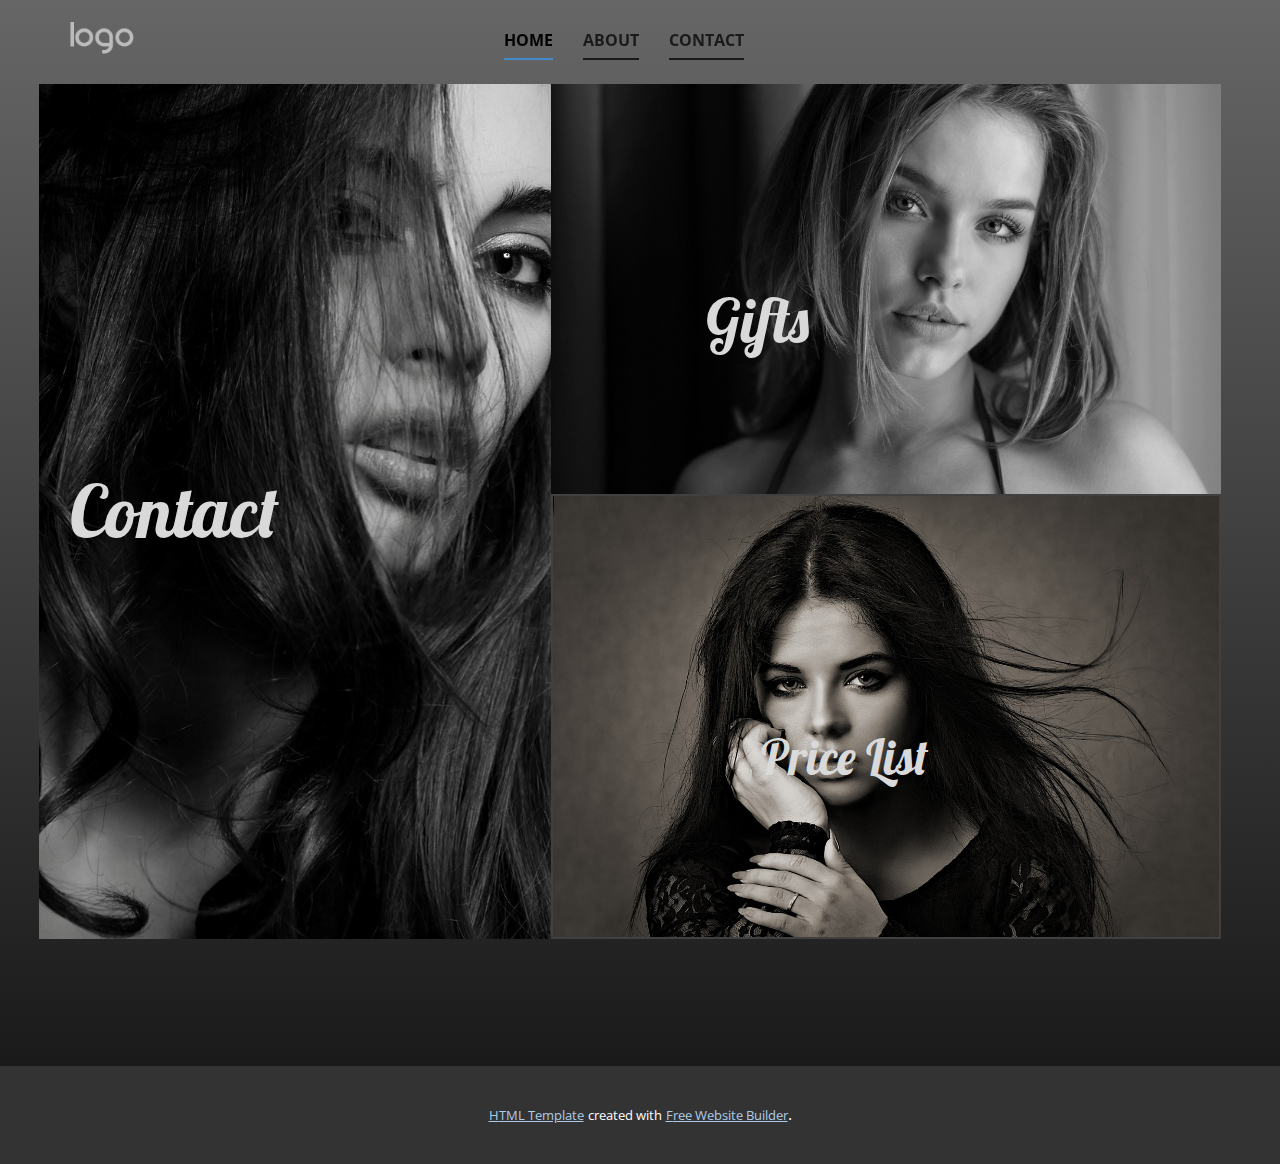
==== index.html @ 5181e8fb "Add files via upload" ====
<!DOCTYPE html>
<html style="font-size: 16px;" lang="en"><head>
    <meta name="viewport" content="width=device-width, initial-scale=1.0">
    <meta charset="utf-8">
    <meta name="keywords" content="Gifts, Price List">
    <meta name="description" content="">
    <title>Home</title>
    <link rel="stylesheet" href="nicepage.css" media="screen">
<link rel="stylesheet" href="Home.css" media="screen">
    <script class="u-script" type="text/javascript" src="jquery.js" defer=""></script>
    <script class="u-script" type="text/javascript" src="nicepage.js" defer=""></script>
    <meta name="generator" content="Nicepage 5.0.7, nicepage.com">
    
    <link id="u-theme-google-font" rel="stylesheet" href="https://fonts.googleapis.com/css?family=Roboto:100,100i,300,300i,400,400i,500,500i,700,700i,900,900i|Open+Sans:300,300i,400,400i,500,500i,600,600i,700,700i,800,800i">
    <link id="u-page-google-font" rel="stylesheet" href="https://fonts.googleapis.com/css?family=Lobster:400">
    
    
    <script type="application/ld+json">{
		"@context": "http://schema.org",
		"@type": "Organization",
		"name": "",
		"logo": "images/default-logo.png"
}</script>
    <meta name="theme-color" content="#478ac9">
    <meta property="og:title" content="Home">
    <meta property="og:type" content="website">
  </head>
  <body data-home-page="Home.html" data-home-page-title="Home" class="u-body u-overlap u-overlap-transparent u-xl-mode" data-lang="en"><header class="u-clearfix u-gradient u-header u-sticky u-sticky-cad2 u-header" id="sec-09fa"><div class="u-clearfix u-sheet u-sheet-1">
        <a href="https://nicepage.com" class="u-image u-logo u-image-1">
          <img src="images/default-logo.png" class="u-logo-image u-logo-image-1">
        </a>
        <nav class="u-menu u-menu-one-level u-offcanvas u-menu-1">
          <div class="menu-collapse" style="font-size: 1rem; letter-spacing: 0px; font-weight: 700; text-transform: uppercase;">
            <a class="u-button-style u-custom-active-border-color u-custom-border u-custom-border-color u-custom-borders u-custom-hover-border-color u-custom-left-right-menu-spacing u-custom-padding-bottom u-custom-text-active-color u-custom-text-color u-custom-text-decoration u-custom-text-hover-color u-custom-top-bottom-menu-spacing u-nav-link u-text-active-palette-1-base u-text-hover-palette-2-base" href="#">
              <svg class="u-svg-link" viewBox="0 0 24 24"><use xmlns:xlink="http://www.w3.org/1999/xlink" xlink:href="#menu-hamburger"></use></svg>
              <svg class="u-svg-content" version="1.1" id="menu-hamburger" viewBox="0 0 16 16" x="0px" y="0px" xmlns:xlink="http://www.w3.org/1999/xlink" xmlns="http://www.w3.org/2000/svg"><g><rect y="1" width="16" height="2"></rect><rect y="7" width="16" height="2"></rect><rect y="13" width="16" height="2"></rect>
</g></svg>
            </a>
          </div>
          <div class="u-custom-menu u-nav-container">
            <ul class="u-nav u-spacing-30 u-unstyled u-nav-1"><li class="u-nav-item"><a class="u-border-2 u-border-active-palette-1-base u-border-grey-90 u-border-hover-palette-1-base u-border-no-left u-border-no-right u-border-no-top u-button-style u-nav-link u-text-active-black u-text-grey-90 u-text-hover-black" href="Home.html" style="padding: 10px 0px;">Home</a>
</li><li class="u-nav-item"><a class="u-border-2 u-border-active-palette-1-base u-border-grey-90 u-border-hover-palette-1-base u-border-no-left u-border-no-right u-border-no-top u-button-style u-nav-link u-text-active-black u-text-grey-90 u-text-hover-black" href="About.html" style="padding: 10px 0px;">About</a>
</li><li class="u-nav-item"><a class="u-border-2 u-border-active-palette-1-base u-border-grey-90 u-border-hover-palette-1-base u-border-no-left u-border-no-right u-border-no-top u-button-style u-nav-link u-text-active-black u-text-grey-90 u-text-hover-black" href="Contact.html" style="padding: 10px 0px;">Contact</a>
</li></ul>
          </div>
          <div class="u-custom-menu u-nav-container-collapse">
            <div class="u-black u-container-style u-inner-container-layout u-opacity u-opacity-95 u-sidenav">
              <div class="u-inner-container-layout u-sidenav-overflow">
                <div class="u-menu-close"></div>
                <ul class="u-align-center u-nav u-popupmenu-items u-unstyled u-nav-2"><li class="u-nav-item"><a class="u-button-style u-nav-link" href="Home.html">Home</a>
</li><li class="u-nav-item"><a class="u-button-style u-nav-link" href="About.html">About</a>
</li><li class="u-nav-item"><a class="u-button-style u-nav-link" href="Contact.html">Contact</a>
</li></ul>
              </div>
            </div>
            <div class="u-black u-menu-overlay u-opacity u-opacity-70"></div>
          </div>
        </nav>
      </div></header>
    <section class="u-clearfix u-gradient u-section-1" id="sec-1fcc">
      
      
      
      <div class="u-clearfix u-sheet u-sheet-1">
        <img class="u-hover-feature u-image u-image-round u-image-1" src="images/5d6cbcf910df6f2166a9a01860a02fa745beef03e722798d0ca8e2668cb0ac52a114e6776db356e522a563a1460ab3c2e4af5098ca17e43fd30ebf_1280.jpg" alt="" data-image-width="853" data-image-height="1280" data-href="Contact.html" title="Contact">
        <img class="u-hover-feature u-image u-image-round u-image-2" src="images/d38e53c116c81ef673f8e5c6674ee0f6ee1e099fd56214bf9fe98cda28fa3f4144526b4f02142cd041baf621029c0d3087ed0d7288eacf5e32d039_1280.jpg" alt="" data-image-width="1280" data-image-height="853">
        <img class="u-border-2 u-border-grey-75 u-hover-feature u-image u-image-round u-image-3" src="images/7ba9cd0c880143037b09523b8deb0be449c33c8fe55f4fd8ba5940bef52b2c8cded6c968ab28c835a5accb187cf68f3632c54dcc1036e1c5a701eb_1280.jpg" alt="" data-image-width="1280" data-image-height="983">
        <h3 class="u-text u-text-default-lg u-text-default-xl u-text-1">Contact</h3>
        <h2 class="u-custom-font u-font-lobster u-text u-text-grey-15 u-text-2">Gifts</h2>
        <h2 class="u-custom-font u-font-lobster u-text u-text-grey-15 u-text-3">Price List</h2>
      </div>
    </section>
    
    
    
    <section class="u-backlink u-clearfix u-grey-80">
      <a class="u-link" href="https://nicepage.com/html-templates" target="_blank">
        <span>HTML Template</span>
      </a>
      <p class="u-text">
        <span>created with</span>
      </p>
      <a class="u-link" href="https://nicepage.online" target="_blank">
        <span>Free Website Builder</span>
      </a>. 
    </section>
  
</body></html>
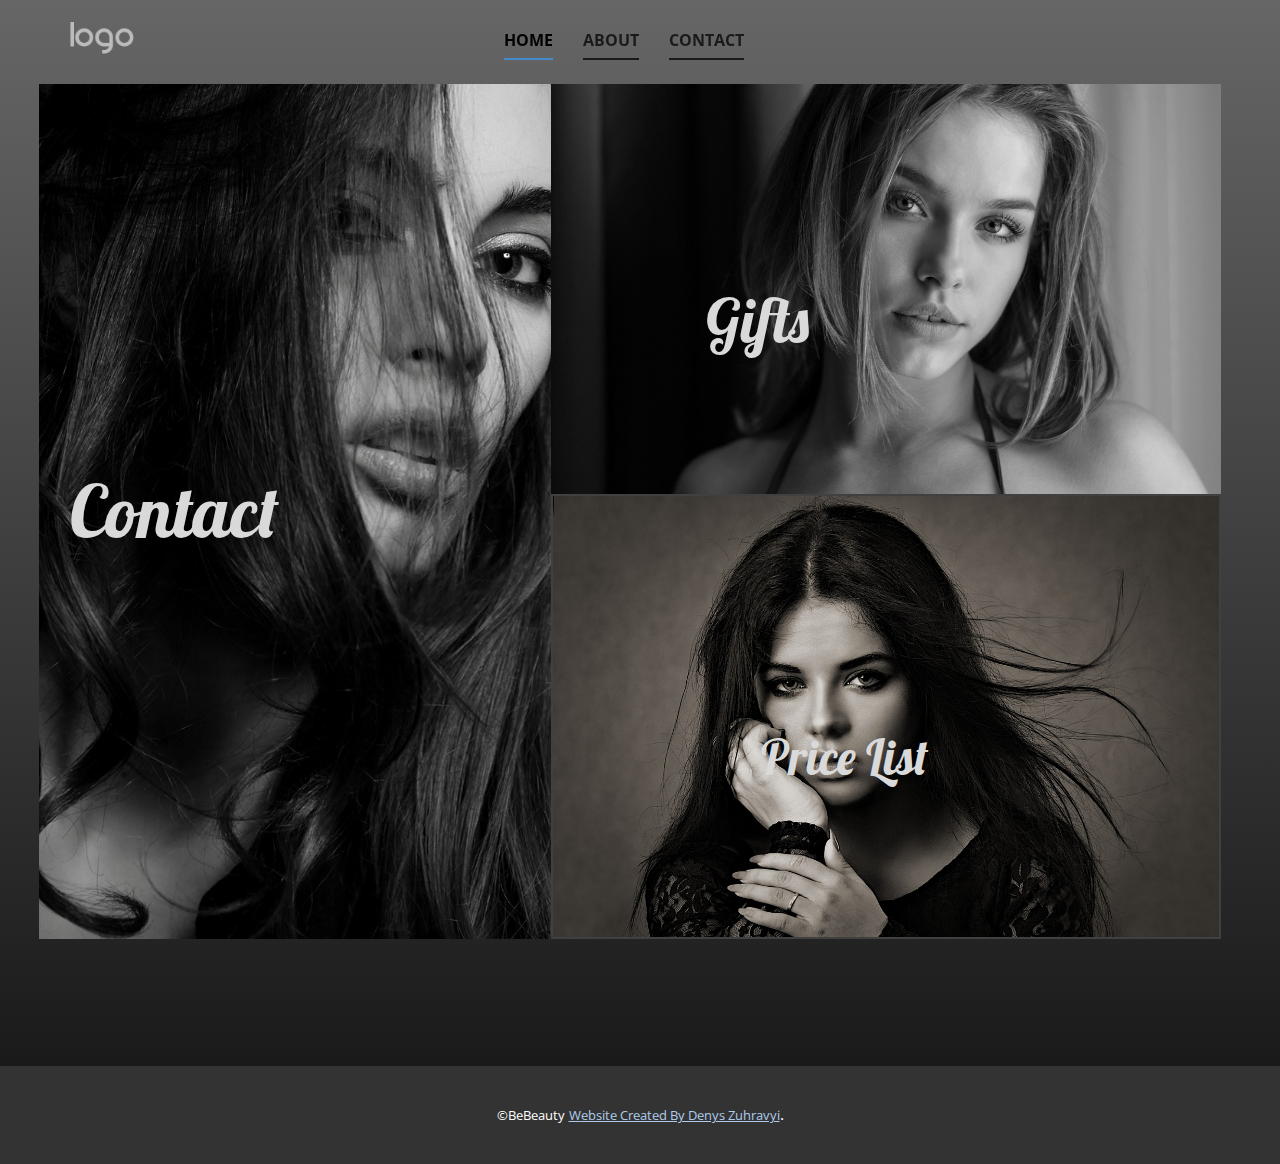
==== commit 6ac18b73: "Update index.html" ====
--- a/index.html
+++ b/index.html
@@ -74,15 +74,12 @@
     
     
     <section class="u-backlink u-clearfix u-grey-80">
-      <a class="u-link" href="https://nicepage.com/html-templates" target="_blank">
-        <span>HTML Template</span>
-      </a>
       <p class="u-text">
-        <span>created with</span>
+        <span>&copy;BeBeauty</span>
       </p>
-      <a class="u-link" href="https://nicepage.online" target="_blank">
-        <span>Free Website Builder</span>
+      <a class="u-link" href="#" target="_blank">
+        <span>Website Created By Denys Zuhravyi</span>
       </a>. 
     </section>
   
-</body></html>+</body></html>
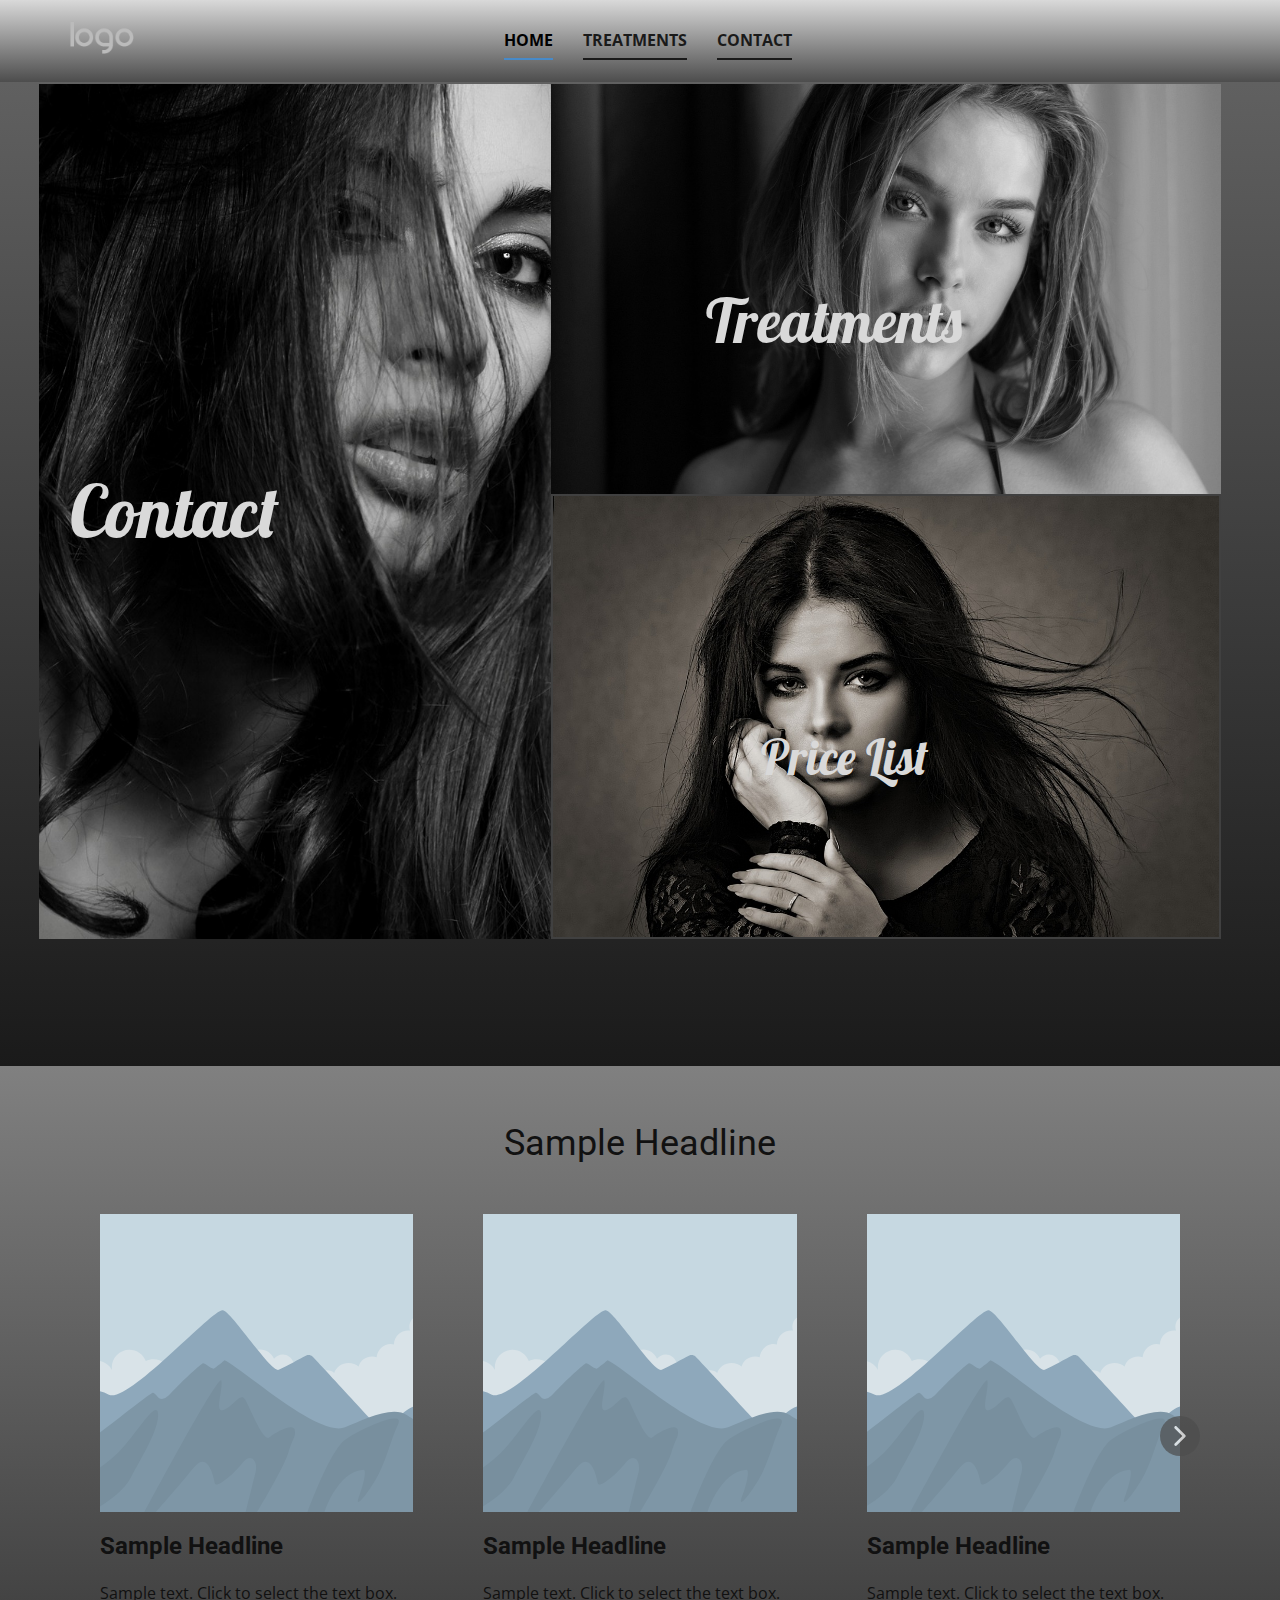
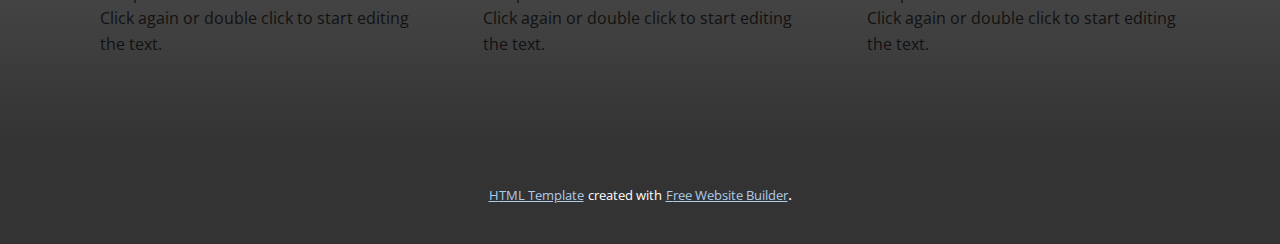
==== commit abeb2b13: "Add files via upload" ====
--- a/index.html
+++ b/index.html
@@ -2,7 +2,7 @@
 <html style="font-size: 16px;" lang="en"><head>
     <meta name="viewport" content="width=device-width, initial-scale=1.0">
     <meta charset="utf-8">
-    <meta name="keywords" content="Gifts, Price List">
+    <meta name="keywords" content="Treatments, Price List">
     <meta name="description" content="">
     <title>Home</title>
     <link rel="stylesheet" href="nicepage.css" media="screen">
@@ -15,6 +15,7 @@
     <link id="u-page-google-font" rel="stylesheet" href="https://fonts.googleapis.com/css?family=Lobster:400">
     
     
+    
     <script type="application/ld+json">{
 		"@context": "http://schema.org",
 		"@type": "Organization",
@@ -25,21 +26,20 @@
     <meta property="og:title" content="Home">
     <meta property="og:type" content="website">
   </head>
-  <body data-home-page="Home.html" data-home-page-title="Home" class="u-body u-overlap u-overlap-transparent u-xl-mode" data-lang="en"><header class="u-clearfix u-gradient u-header u-sticky u-sticky-cad2 u-header" id="sec-09fa"><div class="u-clearfix u-sheet u-sheet-1">
+  <body data-home-page="Home.html" data-home-page-title="Home" class="u-body u-overlap u-xl-mode" data-lang="en"><header class="u-clearfix u-gradient u-header u-sticky u-sticky-cad2 u-header" id="sec-09fa"><div class="u-clearfix u-sheet u-valign-middle-xs u-sheet-1">
         <a href="https://nicepage.com" class="u-image u-logo u-image-1">
           <img src="images/default-logo.png" class="u-logo-image u-logo-image-1">
         </a>
         <nav class="u-menu u-menu-one-level u-offcanvas u-menu-1">
           <div class="menu-collapse" style="font-size: 1rem; letter-spacing: 0px; font-weight: 700; text-transform: uppercase;">
-            <a class="u-button-style u-custom-active-border-color u-custom-border u-custom-border-color u-custom-borders u-custom-hover-border-color u-custom-left-right-menu-spacing u-custom-padding-bottom u-custom-text-active-color u-custom-text-color u-custom-text-decoration u-custom-text-hover-color u-custom-top-bottom-menu-spacing u-nav-link u-text-active-palette-1-base u-text-hover-palette-2-base" href="#">
-              <svg class="u-svg-link" viewBox="0 0 24 24"><use xmlns:xlink="http://www.w3.org/1999/xlink" xlink:href="#menu-hamburger"></use></svg>
-              <svg class="u-svg-content" version="1.1" id="menu-hamburger" viewBox="0 0 16 16" x="0px" y="0px" xmlns:xlink="http://www.w3.org/1999/xlink" xmlns="http://www.w3.org/2000/svg"><g><rect y="1" width="16" height="2"></rect><rect y="7" width="16" height="2"></rect><rect y="13" width="16" height="2"></rect>
-</g></svg>
+            <a class="u-button-style u-custom-active-border-color u-custom-border u-custom-border-color u-custom-borders u-custom-hover-border-color u-custom-left-right-menu-spacing u-custom-padding-bottom u-custom-text-active-color u-custom-text-color u-custom-text-decoration u-custom-text-hover-color u-custom-top-bottom-menu-spacing u-nav-link u-text-active-palette-1-base u-text-hover-palette-2-base" href="#" style="">
+              <svg class="u-svg-link" preserveAspectRatio="xMidYMin slice" viewBox="0 0 42 42" style=""><use xmlns:xlink="http://www.w3.org/1999/xlink" xlink:href="#svg-f739"></use></svg>
+              <svg class="u-svg-content" viewBox="0 0 42 42" x="0px" y="0px" id="svg-f739" style="enable-background:new 0 0 42 42;"><polygon points="42,19 23,19 23,0 19,0 19,19 0,19 0,23 19,23 19,42 23,42 23,23 42,23 "></polygon></svg>
             </a>
           </div>
           <div class="u-custom-menu u-nav-container">
             <ul class="u-nav u-spacing-30 u-unstyled u-nav-1"><li class="u-nav-item"><a class="u-border-2 u-border-active-palette-1-base u-border-grey-90 u-border-hover-palette-1-base u-border-no-left u-border-no-right u-border-no-top u-button-style u-nav-link u-text-active-black u-text-grey-90 u-text-hover-black" href="Home.html" style="padding: 10px 0px;">Home</a>
-</li><li class="u-nav-item"><a class="u-border-2 u-border-active-palette-1-base u-border-grey-90 u-border-hover-palette-1-base u-border-no-left u-border-no-right u-border-no-top u-button-style u-nav-link u-text-active-black u-text-grey-90 u-text-hover-black" href="About.html" style="padding: 10px 0px;">About</a>
+</li><li class="u-nav-item"><a class="u-border-2 u-border-active-palette-1-base u-border-grey-90 u-border-hover-palette-1-base u-border-no-left u-border-no-right u-border-no-top u-button-style u-nav-link u-text-active-black u-text-grey-90 u-text-hover-black" href="About.html" style="padding: 10px 0px;">Treatments</a>
 </li><li class="u-nav-item"><a class="u-border-2 u-border-active-palette-1-base u-border-grey-90 u-border-hover-palette-1-base u-border-no-left u-border-no-right u-border-no-top u-button-style u-nav-link u-text-active-black u-text-grey-90 u-text-hover-black" href="Contact.html" style="padding: 10px 0px;">Contact</a>
 </li></ul>
           </div>
@@ -48,7 +48,7 @@
               <div class="u-inner-container-layout u-sidenav-overflow">
                 <div class="u-menu-close"></div>
                 <ul class="u-align-center u-nav u-popupmenu-items u-unstyled u-nav-2"><li class="u-nav-item"><a class="u-button-style u-nav-link" href="Home.html">Home</a>
-</li><li class="u-nav-item"><a class="u-button-style u-nav-link" href="About.html">About</a>
+</li><li class="u-nav-item"><a class="u-button-style u-nav-link" href="About.html">Treatments</a>
 </li><li class="u-nav-item"><a class="u-button-style u-nav-link" href="Contact.html">Contact</a>
 </li></ul>
               </div>
@@ -66,20 +66,84 @@
         <img class="u-hover-feature u-image u-image-round u-image-2" src="images/d38e53c116c81ef673f8e5c6674ee0f6ee1e099fd56214bf9fe98cda28fa3f4144526b4f02142cd041baf621029c0d3087ed0d7288eacf5e32d039_1280.jpg" alt="" data-image-width="1280" data-image-height="853">
         <img class="u-border-2 u-border-grey-75 u-hover-feature u-image u-image-round u-image-3" src="images/7ba9cd0c880143037b09523b8deb0be449c33c8fe55f4fd8ba5940bef52b2c8cded6c968ab28c835a5accb187cf68f3632c54dcc1036e1c5a701eb_1280.jpg" alt="" data-image-width="1280" data-image-height="983">
         <h3 class="u-text u-text-default-lg u-text-default-xl u-text-1">Contact</h3>
-        <h2 class="u-custom-font u-font-lobster u-text u-text-grey-15 u-text-2">Gifts</h2>
+        <h2 class="u-custom-font u-font-lobster u-text u-text-grey-15 u-text-2">Treatments</h2>
         <h2 class="u-custom-font u-font-lobster u-text u-text-grey-15 u-text-3">Price List</h2>
+      </div>
+    </section>
+    <section class="u-align-center u-clearfix u-gradient u-section-2" id="sec-2f7b">
+      <div class="u-clearfix u-sheet u-valign-middle-lg u-valign-middle-md u-valign-middle-sm u-valign-middle-xl u-sheet-1">
+        <h2 class="u-text u-text-default-lg u-text-default-md u-text-default-sm u-text-default-xl u-text-1">Sample Headline</h2>
+        <div class="u-expanded-width u-layout-horizontal u-list u-list-1">
+          <div class="u-repeater u-repeater-1">
+            <div class="u-align-left u-container-style u-list-item u-repeater-item">
+              <div class="u-container-layout u-similar-container u-container-layout-1">
+                <img class="u-expanded-width u-image u-image-default u-image-1" alt="" data-image-width="2836" data-image-height="1875" src="[data-uri]">
+                <h4 class="u-text u-text-2">Sample Headline</h4>
+                <p class="u-text u-text-3">Sample text. Click to select the text box. Click again or double click to start editing the text.</p>
+              </div>
+            </div>
+            <div class="u-align-left u-container-style u-list-item u-repeater-item">
+              <div class="u-container-layout u-similar-container u-container-layout-2">
+                <img class="u-expanded-width u-image u-image-default u-image-2" alt="" data-image-width="2836" data-image-height="1875" src="[data-uri]">
+                <h4 class="u-text u-text-4">Sample Headline</h4>
+                <p class="u-text u-text-5">Sample text. Click to select the text box. Click again or double click to start editing the text.</p>
+              </div>
+            </div>
+            <div class="u-align-left u-container-style u-list-item u-repeater-item">
+              <div class="u-container-layout u-similar-container u-container-layout-3">
+                <img class="u-expanded-width u-image u-image-default u-image-3" alt="" data-image-width="2836" data-image-height="1875" src="[data-uri]">
+                <h4 class="u-text u-text-6">Sample Headline</h4>
+                <p class="u-text u-text-7">Sample text. Click to select the text box. Click again or double click to start editing the text.</p>
+              </div>
+            </div>
+            <div class="u-align-left u-container-style u-list-item u-repeater-item">
+              <div class="u-container-layout u-similar-container u-container-layout-4">
+                <img class="u-expanded-width u-image u-image-default u-image-4" alt="" data-image-width="2836" data-image-height="1875" src="[data-uri]">
+                <h4 class="u-text u-text-8">Sample Headline</h4>
+                <p class="u-text u-text-9">Sample text. Click to select the text box. Click again or double click to start editing the text.</p>
+              </div>
+            </div>
+          </div>
+          <a class="u-absolute-vcenter u-gallery-nav u-gallery-nav-prev u-grey-70 u-icon-circle u-opacity u-opacity-70 u-spacing-10 u-text-white u-gallery-nav-1" href="#" role="button">
+            <span aria-hidden="true">
+              <svg viewBox="0 0 451.847 451.847"><path d="M97.141,225.92c0-8.095,3.091-16.192,9.259-22.366L300.689,9.27c12.359-12.359,32.397-12.359,44.751,0
+c12.354,12.354,12.354,32.388,0,44.748L173.525,225.92l171.903,171.909c12.354,12.354,12.354,32.391,0,44.744
+c-12.354,12.365-32.386,12.365-44.745,0l-194.29-194.281C100.226,242.115,97.141,234.018,97.141,225.92z"></path></svg>
+            </span>
+            <span class="sr-only">
+              <svg viewBox="0 0 451.847 451.847"><path d="M97.141,225.92c0-8.095,3.091-16.192,9.259-22.366L300.689,9.27c12.359-12.359,32.397-12.359,44.751,0
+c12.354,12.354,12.354,32.388,0,44.748L173.525,225.92l171.903,171.909c12.354,12.354,12.354,32.391,0,44.744
+c-12.354,12.365-32.386,12.365-44.745,0l-194.29-194.281C100.226,242.115,97.141,234.018,97.141,225.92z"></path></svg>
+            </span>
+          </a>
+          <a class="u-absolute-vcenter u-gallery-nav u-gallery-nav-next u-grey-70 u-icon-circle u-opacity u-opacity-70 u-spacing-10 u-text-white u-gallery-nav-2" href="#" role="button">
+            <span aria-hidden="true">
+              <svg viewBox="0 0 451.846 451.847"><path d="M345.441,248.292L151.154,442.573c-12.359,12.365-32.397,12.365-44.75,0c-12.354-12.354-12.354-32.391,0-44.744
+L278.318,225.92L106.409,54.017c-12.354-12.359-12.354-32.394,0-44.748c12.354-12.359,32.391-12.359,44.75,0l194.287,194.284
+c6.177,6.18,9.262,14.271,9.262,22.366C354.708,234.018,351.617,242.115,345.441,248.292z"></path></svg>
+            </span>
+            <span class="sr-only">
+              <svg viewBox="0 0 451.846 451.847"><path d="M345.441,248.292L151.154,442.573c-12.359,12.365-32.397,12.365-44.75,0c-12.354-12.354-12.354-32.391,0-44.744
+L278.318,225.92L106.409,54.017c-12.354-12.359-12.354-32.394,0-44.748c12.354-12.359,32.391-12.359,44.75,0l194.287,194.284
+c6.177,6.18,9.262,14.271,9.262,22.366C354.708,234.018,351.617,242.115,345.441,248.292z"></path></svg>
+            </span>
+          </a>
+        </div>
       </div>
     </section>
     
     
     
     <section class="u-backlink u-clearfix u-grey-80">
+      <a class="u-link" href="https://nicepage.com/html-templates" target="_blank">
+        <span>HTML Template</span>
+      </a>
       <p class="u-text">
-        <span>&copy;BeBeauty</span>
+        <span>created with</span>
       </p>
-      <a class="u-link" href="#" target="_blank">
-        <span>Website Created By Denys Zuhravyi</span>
+      <a class="u-link" href="https://nicepage.online" target="_blank">
+        <span>Free Website Builder</span>
       </a>. 
     </section>
   
-</body></html>
+</body></html>--- a/nicepage.css
+++ b/nicepage.css
@@ -38322,32 +38322,34 @@
   }
 
   .u-header .u-menu-1 {
-    width: auto;
-    margin-top: -32px;
-    margin-left: 434px;
+    margin-top: -25px;
+    margin-left: auto;
+    margin-bottom: 15px;
   }
 }
 @media (max-width: 991px) {
   .u-header .u-menu-1 {
-    margin-left: 332px;
+    width: auto;
+    margin-top: -25px;
   }
 }
 @media (max-width: 767px) {
   .u-header .u-image-1 {
     width: auto;
   }
+}
+@media (max-width: 575px) {
+  .u-header .u-sheet-1 {
+    min-height: 45px;
+  }
+
+  .u-header .u-image-1 {
+    margin-top: 1px;
+  }
 
   .u-header .u-menu-1 {
-    margin-left: 249px;
-  }
-}
-@media (max-width: 575px) {
-  .u-header .u-sheet-1 {
-    min-height: 76px;
-  }
-
-  .u-header .u-menu-1 {
-    margin-left: 157px;
+    margin-top: -43px;
+    margin-bottom: 1px;
   }
 }
  .u-footer {
--- a/Home.css
+++ b/Home.css
@@ -10,7 +10,7 @@
   width: 653px;
   height: 855px;
   transition-duration: 2.75s;
-  box-shadow: 2px 0 0 0 rgba(0,0,0,0);
+  box-shadow: 2px 0px 0px 0px rgba(0,0,0,0);
   margin: 84px auto 0 -31px;
 }
 
@@ -48,7 +48,7 @@
 
 @media (max-width: 1199px) {
   .u-section-1 .u-sheet-1 {
-    min-height: 1125px;
+    min-height: 2046px;
   }
 
   .u-section-1 .u-image-1 {
@@ -177,48 +177,50 @@
 
 @media (max-width: 575px) {
   .u-section-1 .u-sheet-1 {
-    min-height: 627px;
+    min-height: 567px;
   }
 
   .u-section-1 .u-image-1 {
-    width: 170px;
+    width: 220px;
     height: 481px;
     transition-duration: 4.75s;
-    margin-top: 86px;
+    margin-top: 60px;
+    margin-right: 170px;
+    margin-left: -50px;
   }
 
   .u-section-1 .u-image-2 {
-    width: 170px;
+    width: 220px;
     height: 278px;
     margin-top: -481px;
-    margin-right: 0;
+    margin-right: -50px;
   }
 
   .u-section-1 .u-image-3 {
-    width: 170px;
+    width: 220px;
     height: 203px;
     margin-top: 0;
-    margin-right: 0;
+    margin-right: -50px;
   }
 
   .u-section-1 .u-text-1 {
     font-size: 1.5rem;
-    margin-top: -283px;
-    margin-right: 201px;
-    margin-left: 31px;
+    margin-top: -268px;
+    margin-right: 244px;
+    margin-left: 24px;
   }
 
   .u-section-1 .u-text-2 {
     font-size: 1.5rem;
-    margin-top: 139px;
-    margin-right: 60px;
-    margin-left: 230px;
+    margin-top: 138px;
+    margin-left: 237px;
   }
 
   .u-section-1 .u-text-3 {
     font-size: 1.5rem;
-    margin-top: -256px;
-    margin-left: 213px;
+    margin-top: -280px;
+    margin-right: 0;
+    margin-left: 255px;
   }
 }
 
@@ -310,6 +312,315 @@
 
 .u-section-1 .u-image-2.u-image-2.u-image-2.hover {
   border-radius: 10px !important;
+} .u-section-2 {
+  background-image: linear-gradient(#808080, #333333);
+}
+
+.u-section-2 .u-sheet-1 {
+  min-height: 680px;
+}
+
+.u-section-2 .u-text-1 {
+  margin: 53px auto 0;
+}
+
+.u-section-2 .u-list-1 {
+  margin: 20px 0 53px;
+}
+
+.u-section-2 .u-repeater-1 {
+  min-height: 375px;
+  grid-auto-columns: calc(33.3333% - 6.66667px);
+  grid-template-columns: repeat(3, calc(33.3333% - 6.66667px));
+  grid-gap: 10px;
+}
+
+.u-section-2 .u-container-layout-1 {
+  padding: 30px;
+}
+
+.u-section-2 .u-image-1 {
+  height: 298px;
+  margin-top: 0;
+  margin-bottom: 0;
+}
+
+.u-section-2 .u-text-2 {
+  font-weight: 700;
+  margin: 20px 61px 0 0;
+}
+
+.u-section-2 .u-text-3 {
+  margin: 20px 0 0;
+}
+
+.u-section-2 .u-container-layout-2 {
+  padding: 30px;
+}
+
+.u-section-2 .u-image-2 {
+  height: 298px;
+  margin-top: 0;
+  margin-bottom: 0;
+}
+
+.u-section-2 .u-text-4 {
+  font-weight: 700;
+  margin: 20px 61px 0 0;
+}
+
+.u-section-2 .u-text-5 {
+  margin: 20px 0 0;
+}
+
+.u-section-2 .u-container-layout-3 {
+  padding: 30px;
+}
+
+.u-section-2 .u-image-3 {
+  height: 298px;
+  margin-top: 0;
+  margin-bottom: 0;
+}
+
+.u-section-2 .u-text-6 {
+  font-weight: 700;
+  margin: 20px 61px 0 0;
+}
+
+.u-section-2 .u-text-7 {
+  margin: 20px 0 0;
+}
+
+.u-section-2 .u-container-layout-4 {
+  padding: 30px;
+}
+
+.u-section-2 .u-image-4 {
+  height: 298px;
+  margin-top: 0;
+  margin-bottom: 0;
+}
+
+.u-section-2 .u-text-8 {
+  font-weight: 700;
+  margin: 20px 61px 0 0;
+}
+
+.u-section-2 .u-text-9 {
+  margin: 20px 0 0;
+}
+
+.u-section-2 .u-gallery-nav-1 {
+  position: absolute;
+  left: 10px;
+  width: 40px;
+  height: 40px;
+}
+
+.u-section-2 .u-gallery-nav-2 {
+  position: absolute;
+  right: 10px;
+  width: 40px;
+  height: 40px;
+}
+
+@media (max-width: 1199px) {
+  .u-section-2 .u-sheet-1 {
+    min-height: 592px;
+  }
+
+  .u-section-2 .u-text-1 {
+    margin-top: 41px;
+  }
+
+  .u-section-2 .u-list-1 {
+    margin-bottom: 41px;
+    margin-right: initial;
+    margin-left: initial;
+  }
+
+  .u-section-2 .u-repeater-1 {
+    min-height: 309px;
+    grid-auto-columns: calc(33.333333333333336% - 6.66667px);
+    grid-template-columns: repeat(3, calc(33.333333333333336% - 6.66667px));
+  }
+
+  .u-section-2 .u-image-1 {
+    height: 236px;
+  }
+
+  .u-section-2 .u-text-2 {
+    margin-right: 0;
+  }
+
+  .u-section-2 .u-image-2 {
+    height: 236px;
+  }
+
+  .u-section-2 .u-text-4 {
+    margin-right: 0;
+  }
+
+  .u-section-2 .u-image-3 {
+    height: 236px;
+  }
+
+  .u-section-2 .u-text-6 {
+    margin-right: 0;
+  }
+
+  .u-section-2 .u-image-4 {
+    height: 236px;
+  }
+
+  .u-section-2 .u-text-8 {
+    margin-right: 0;
+  }
+}
+
+@media (max-width: 991px) {
+  .u-section-2 .u-sheet-1 {
+    min-height: 614px;
+  }
+
+  .u-section-2 .u-text-1 {
+    margin-top: 52px;
+  }
+
+  .u-section-2 .u-list-1 {
+    margin-bottom: 52px;
+    margin-right: initial;
+    margin-left: initial;
+  }
+
+  .u-section-2 .u-repeater-1 {
+    min-height: 355px;
+    grid-auto-columns: calc(50% - 5.0000025px);
+    grid-template-columns: repeat(2, calc(50% - 5.0000025px));
+  }
+
+  .u-section-2 .u-image-1 {
+    height: 279px;
+  }
+
+  .u-section-2 .u-image-2 {
+    height: 279px;
+  }
+
+  .u-section-2 .u-image-3 {
+    height: 279px;
+  }
+
+  .u-section-2 .u-image-4 {
+    height: 279px;
+  }
+}
+
+@media (max-width: 767px) {
+  .u-section-2 .u-sheet-1 {
+    min-height: 630px;
+  }
+
+  .u-section-2 .u-text-1 {
+    margin-top: 60px;
+  }
+
+  .u-section-2 .u-list-1 {
+    margin-bottom: 60px;
+    margin-right: initial;
+    margin-left: initial;
+  }
+
+  .u-section-2 .u-repeater-1 {
+    grid-auto-columns: calc(100% - 0px);
+    grid-template-columns: 100%;
+  }
+
+  .u-section-2 .u-container-layout-1 {
+    padding-right: 40px;
+  }
+
+  .u-section-2 .u-image-1 {
+    height: 484px;
+  }
+
+  .u-section-2 .u-container-layout-2 {
+    padding-right: 40px;
+  }
+
+  .u-section-2 .u-image-2 {
+    height: 484px;
+  }
+
+  .u-section-2 .u-container-layout-3 {
+    padding-right: 40px;
+  }
+
+  .u-section-2 .u-image-3 {
+    height: 484px;
+  }
+
+  .u-section-2 .u-container-layout-4 {
+    padding-right: 40px;
+  }
+
+  .u-section-2 .u-image-4 {
+    height: 484px;
+  }
+}
+
+@media (max-width: 575px) {
+  .u-section-2 .u-sheet-1 {
+    min-height: 658px;
+  }
+
+  .u-section-2 .u-text-1 {
+    width: 181px;
+    margin-top: 28px;
+  }
+
+  .u-section-2 .u-list-1 {
+    margin-bottom: 47px;
+    margin-right: initial;
+    margin-left: initial;
+  }
+
+  .u-section-2 .u-repeater-1 {
+    grid-auto-columns: 100%;
+  }
+
+  .u-section-2 .u-container-layout-1 {
+    padding-right: 30px;
+  }
+
+  .u-section-2 .u-image-1 {
+    height: 330px;
+  }
+
+  .u-section-2 .u-container-layout-2 {
+    padding-right: 30px;
+  }
+
+  .u-section-2 .u-image-2 {
+    height: 330px;
+  }
+
+  .u-section-2 .u-container-layout-3 {
+    padding-right: 30px;
+  }
+
+  .u-section-2 .u-image-3 {
+    height: 330px;
+  }
+
+  .u-section-2 .u-container-layout-4 {
+    padding-right: 30px;
+  }
+
+  .u-section-2 .u-image-4 {
+    height: 330px;
+  }
 }/*# sourceURL=https://fonts.googleapis.com/css?family=Josefin+Sans:400,400i,700,700i%7CMuli:400,700&display=swap */
 /*@ sourceURL=https://fonts.googleapis.com/css?family=Josefin+Sans:400,400i,700,700i%7CMuli:400,700&display=swap */
 /* vietnamese */
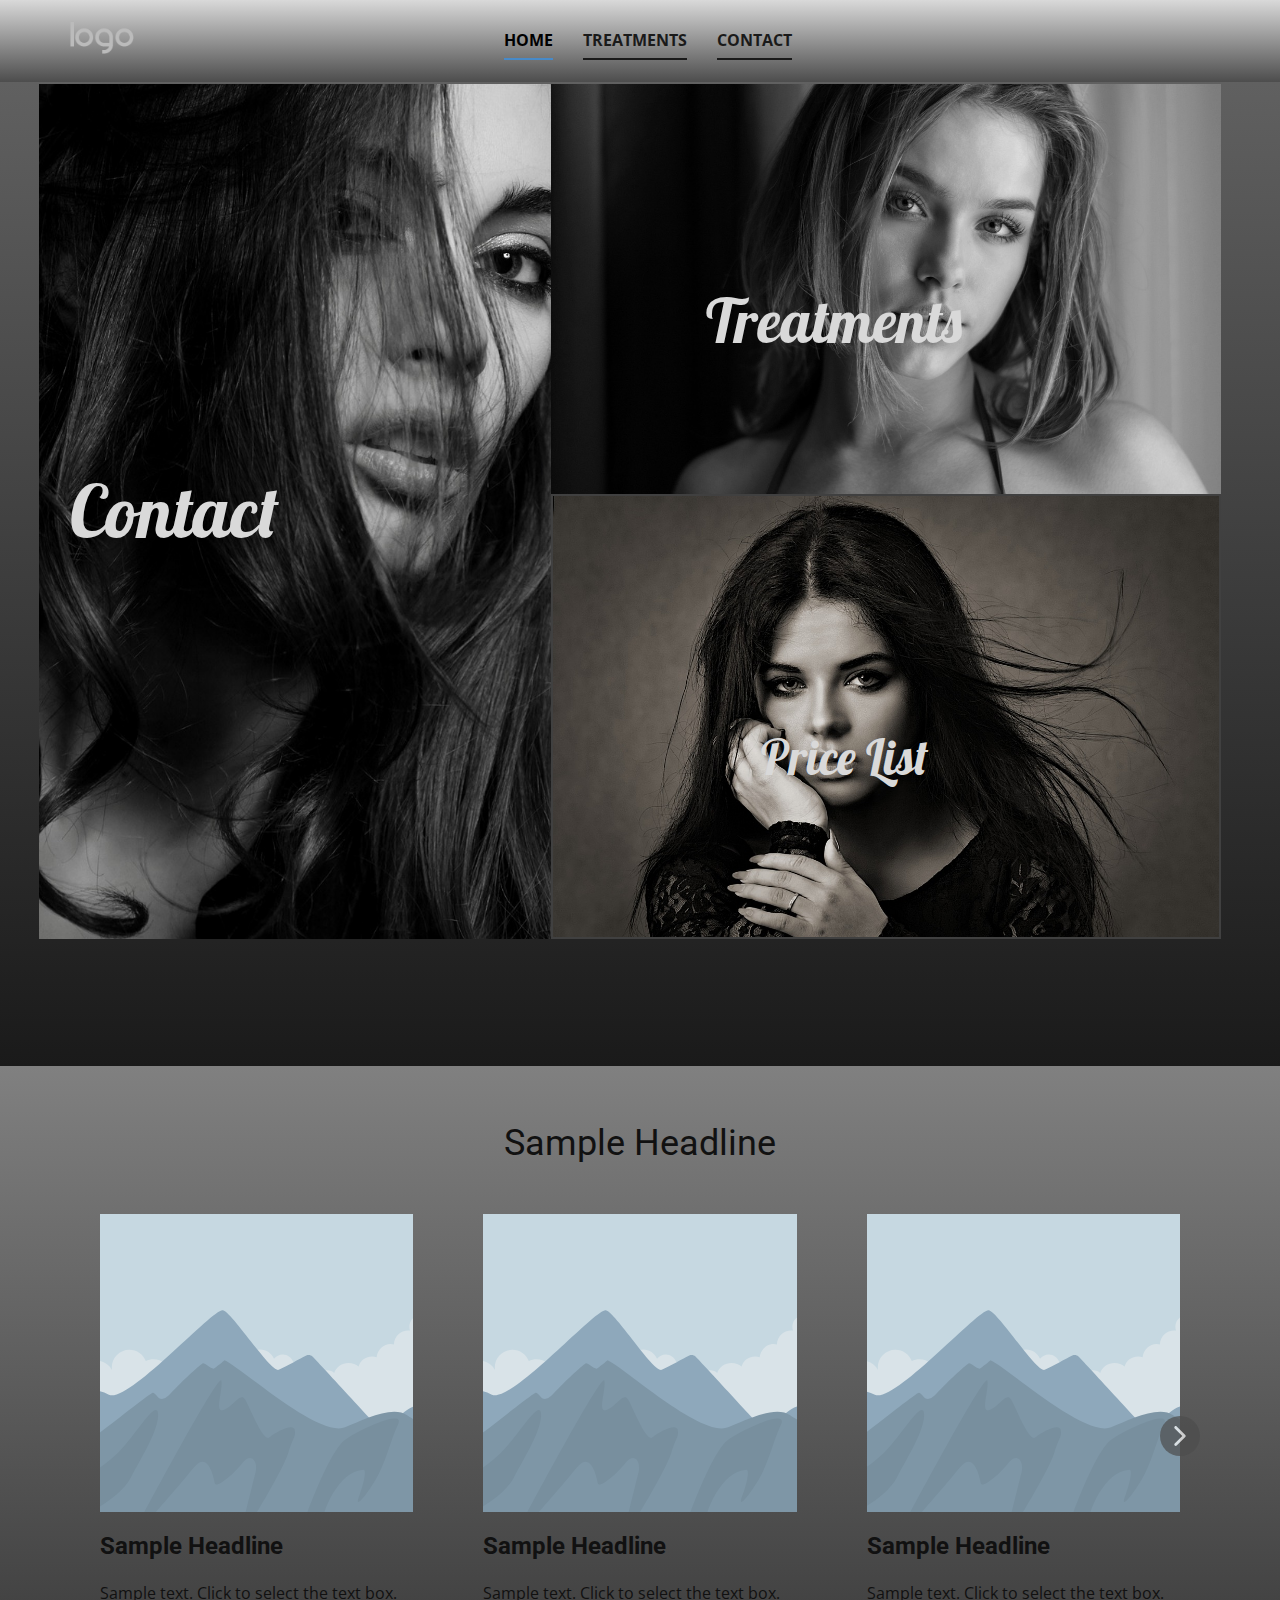
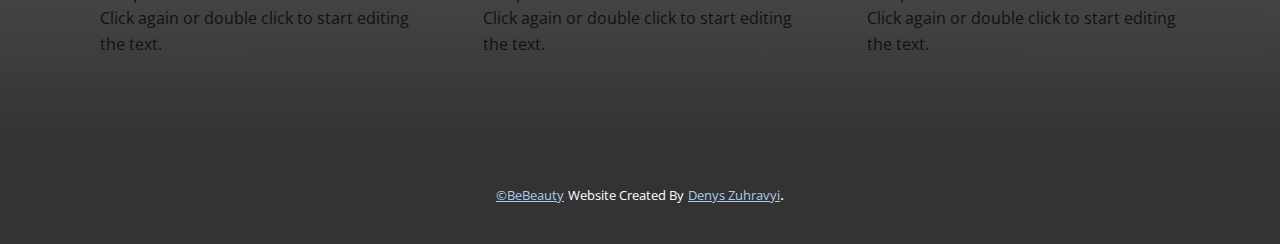
==== commit 6c0521d0: "Update index.html" ====
--- a/index.html
+++ b/index.html
@@ -136,14 +136,14 @@
     
     <section class="u-backlink u-clearfix u-grey-80">
       <a class="u-link" href="https://nicepage.com/html-templates" target="_blank">
-        <span>HTML Template</span>
+        <span>&copy;BeBeauty</span>
       </a>
       <p class="u-text">
-        <span>created with</span>
+        <span> Website Created By </span>
       </p>
-      <a class="u-link" href="https://nicepage.online" target="_blank">
-        <span>Free Website Builder</span>
+      <a class="u-link" href="#" target="_blank">
+        <span>Denys Zuhravyi</span>
       </a>. 
     </section>
   
-</body></html>+</body></html>
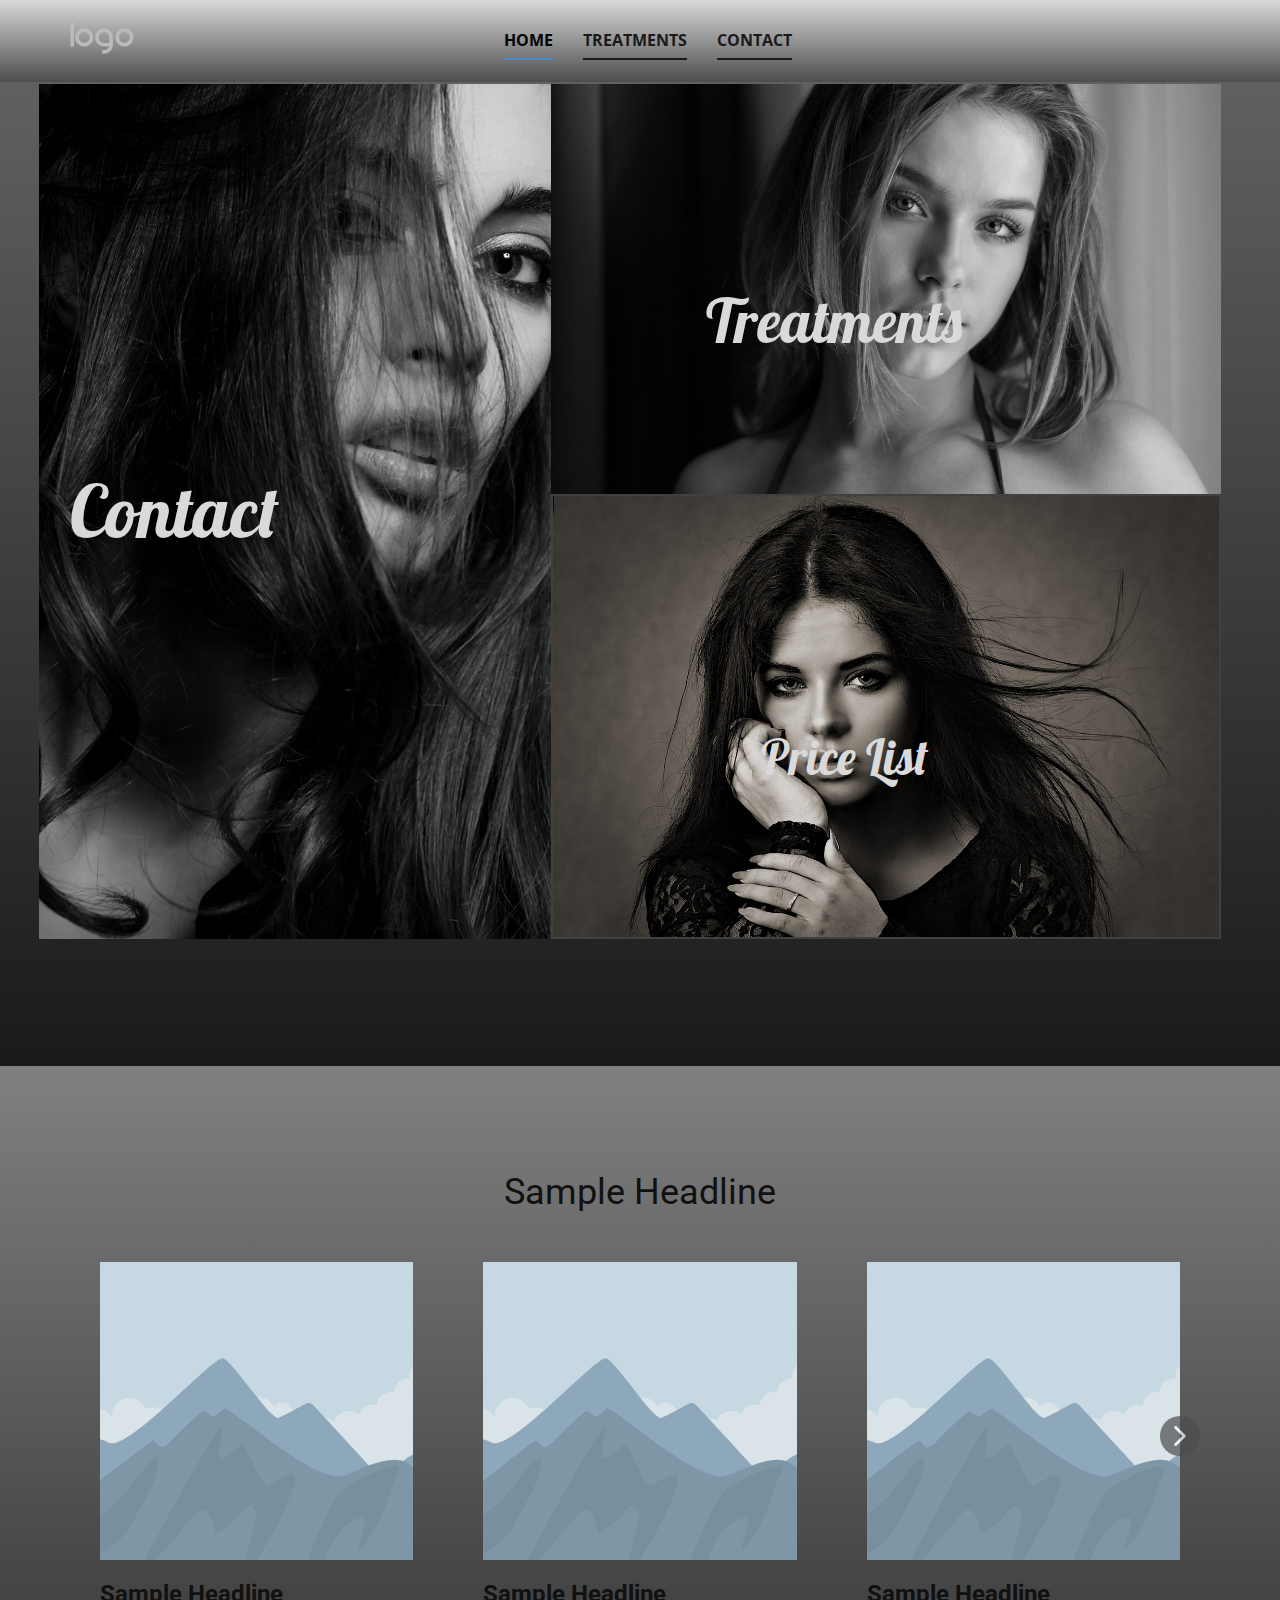
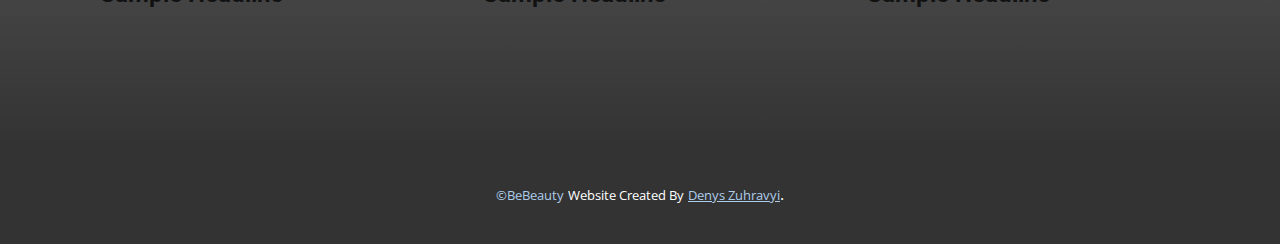
==== commit 3329d8bc: "Update index.html" ====
--- a/index.html
+++ b/index.html
@@ -79,28 +79,28 @@
               <div class="u-container-layout u-similar-container u-container-layout-1">
                 <img class="u-expanded-width u-image u-image-default u-image-1" alt="" data-image-width="2836" data-image-height="1875" src="[data-uri]">
                 <h4 class="u-text u-text-2">Sample Headline</h4>
-                <p class="u-text u-text-3">Sample text. Click to select the text box. Click again or double click to start editing the text.</p>
+                
               </div>
             </div>
             <div class="u-align-left u-container-style u-list-item u-repeater-item">
               <div class="u-container-layout u-similar-container u-container-layout-2">
                 <img class="u-expanded-width u-image u-image-default u-image-2" alt="" data-image-width="2836" data-image-height="1875" src="[data-uri]">
                 <h4 class="u-text u-text-4">Sample Headline</h4>
-                <p class="u-text u-text-5">Sample text. Click to select the text box. Click again or double click to start editing the text.</p>
+       
               </div>
             </div>
             <div class="u-align-left u-container-style u-list-item u-repeater-item">
               <div class="u-container-layout u-similar-container u-container-layout-3">
                 <img class="u-expanded-width u-image u-image-default u-image-3" alt="" data-image-width="2836" data-image-height="1875" src="[data-uri]">
                 <h4 class="u-text u-text-6">Sample Headline</h4>
-                <p class="u-text u-text-7">Sample text. Click to select the text box. Click again or double click to start editing the text.</p>
+               
               </div>
             </div>
             <div class="u-align-left u-container-style u-list-item u-repeater-item">
               <div class="u-container-layout u-similar-container u-container-layout-4">
                 <img class="u-expanded-width u-image u-image-default u-image-4" alt="" data-image-width="2836" data-image-height="1875" src="[data-uri]">
                 <h4 class="u-text u-text-8">Sample Headline</h4>
-                <p class="u-text u-text-9">Sample text. Click to select the text box. Click again or double click to start editing the text.</p>
+              
               </div>
             </div>
           </div>
@@ -135,7 +135,7 @@
     
     
     <section class="u-backlink u-clearfix u-grey-80">
-      <a class="u-link" href="https://nicepage.com/html-templates" target="_blank">
+      <a class="u-text">
         <span>&copy;BeBeauty</span>
       </a>
       <p class="u-text">
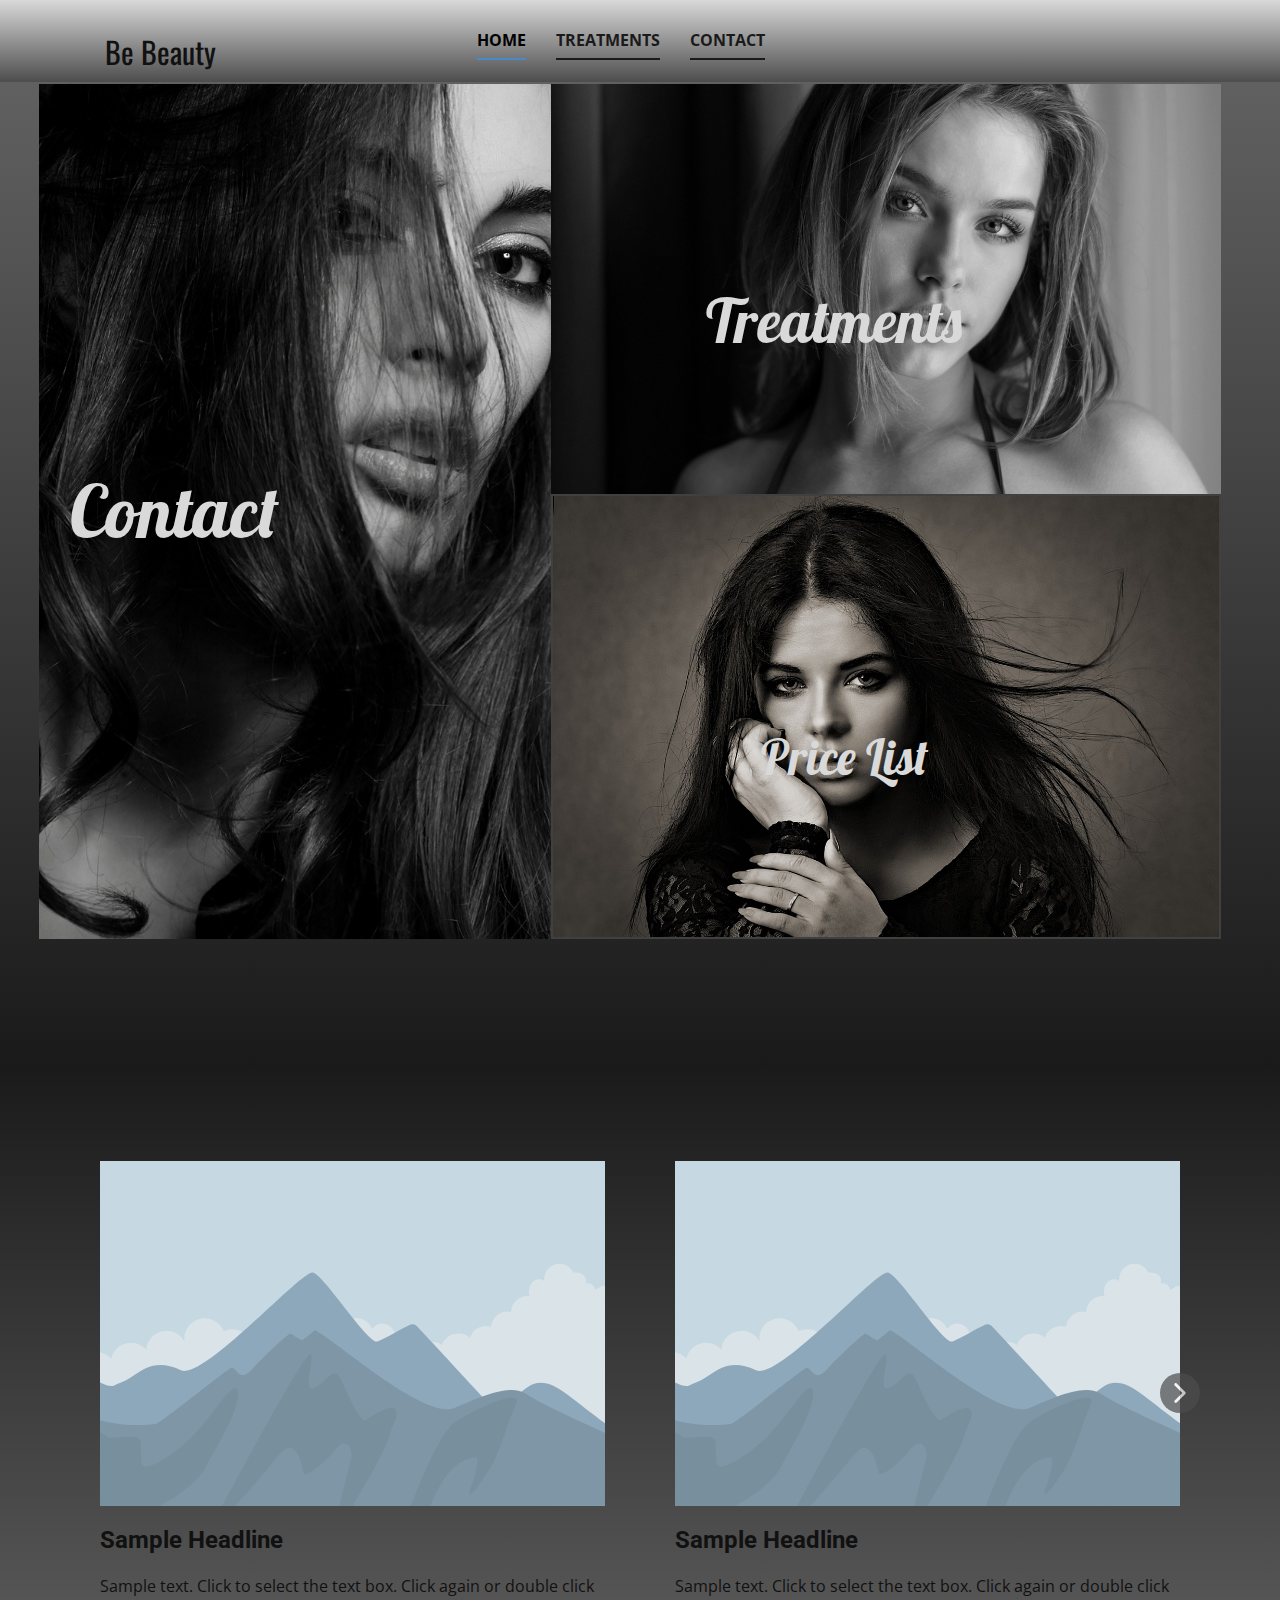
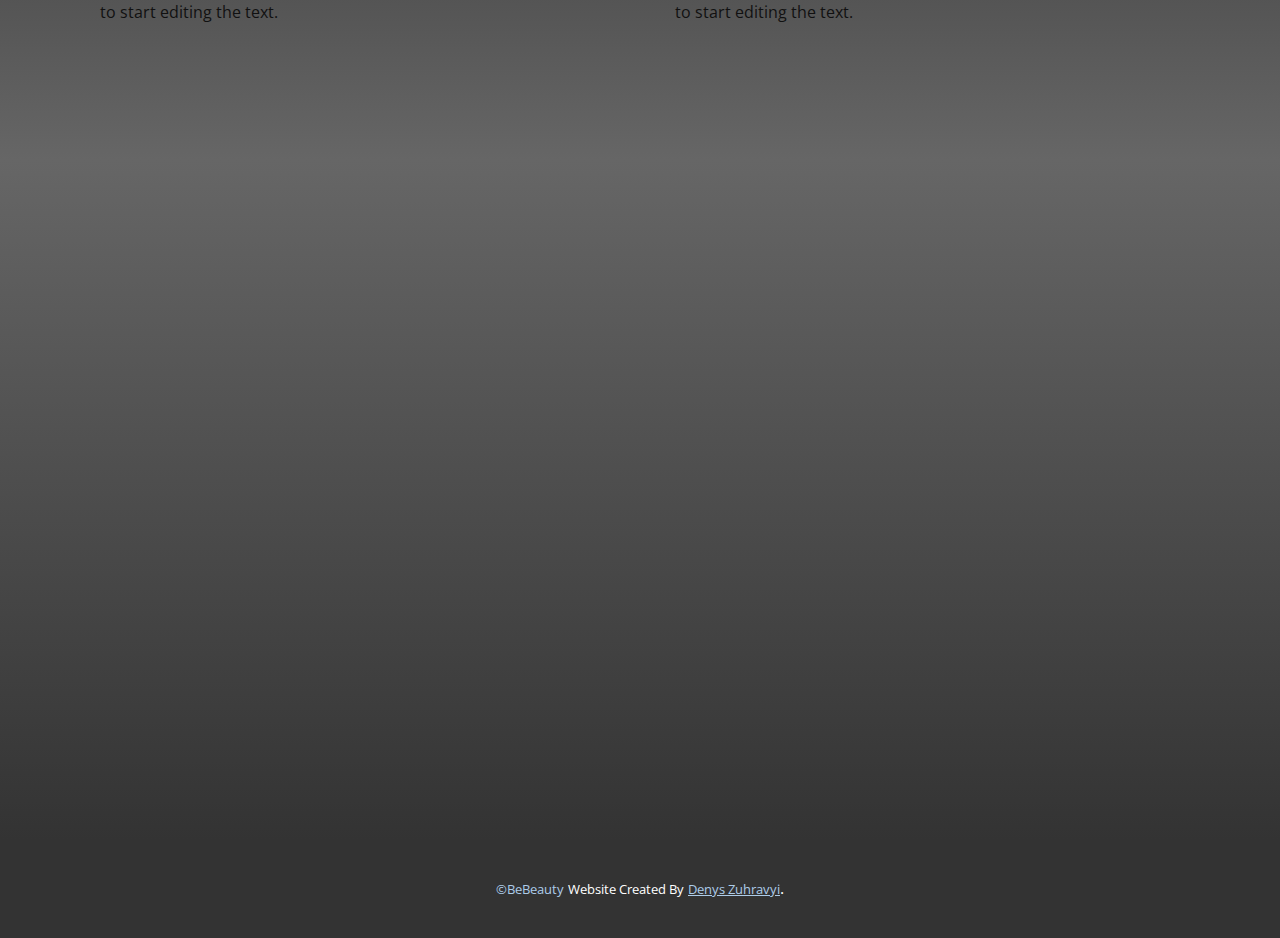
==== commit 2075ac62: "Add files via upload" ====
--- a/index.html
+++ b/index.html
@@ -12,24 +12,21 @@
     <meta name="generator" content="Nicepage 5.0.7, nicepage.com">
     
     <link id="u-theme-google-font" rel="stylesheet" href="https://fonts.googleapis.com/css?family=Roboto:100,100i,300,300i,400,400i,500,500i,700,700i,900,900i|Open+Sans:300,300i,400,400i,500,500i,600,600i,700,700i,800,800i">
-    <link id="u-page-google-font" rel="stylesheet" href="https://fonts.googleapis.com/css?family=Lobster:400">
+    <link id="u-page-google-font" rel="stylesheet" href="https://fonts.googleapis.com/css?family=Lobster:400|Oswald:200,300,400,500,600,700">
+    
     
     
     
     <script type="application/ld+json">{
 		"@context": "http://schema.org",
 		"@type": "Organization",
-		"name": "",
-		"logo": "images/default-logo.png"
+		"name": ""
 }</script>
     <meta name="theme-color" content="#478ac9">
     <meta property="og:title" content="Home">
     <meta property="og:type" content="website">
   </head>
-  <body data-home-page="Home.html" data-home-page-title="Home" class="u-body u-overlap u-xl-mode" data-lang="en"><header class="u-clearfix u-gradient u-header u-sticky u-sticky-cad2 u-header" id="sec-09fa"><div class="u-clearfix u-sheet u-valign-middle-xs u-sheet-1">
-        <a href="https://nicepage.com" class="u-image u-logo u-image-1">
-          <img src="images/default-logo.png" class="u-logo-image u-logo-image-1">
-        </a>
+  <body data-home-page="Home.html" data-home-page-title="Home" class="u-body u-overlap u-xl-mode" data-lang="en"><header class="u-clearfix u-gradient u-header u-sticky u-sticky-cad2 u-header" id="sec-09fa"><div class="u-clearfix u-sheet u-sheet-1">
         <nav class="u-menu u-menu-one-level u-offcanvas u-menu-1">
           <div class="menu-collapse" style="font-size: 1rem; letter-spacing: 0px; font-weight: 700; text-transform: uppercase;">
             <a class="u-button-style u-custom-active-border-color u-custom-border u-custom-border-color u-custom-borders u-custom-hover-border-color u-custom-left-right-menu-spacing u-custom-padding-bottom u-custom-text-active-color u-custom-text-color u-custom-text-decoration u-custom-text-hover-color u-custom-top-bottom-menu-spacing u-nav-link u-text-active-palette-1-base u-text-hover-palette-2-base" href="#" style="">
@@ -56,6 +53,7 @@
             <div class="u-black u-menu-overlay u-opacity u-opacity-70"></div>
           </div>
         </nav>
+        <p class="u-custom-font u-font-oswald u-text u-text-1">Be Beauty</p>
       </div></header>
     <section class="u-clearfix u-gradient u-section-1" id="sec-1fcc">
       
@@ -70,37 +68,36 @@
         <h2 class="u-custom-font u-font-lobster u-text u-text-grey-15 u-text-3">Price List</h2>
       </div>
     </section>
-    <section class="u-align-center u-clearfix u-gradient u-section-2" id="sec-2f7b">
-      <div class="u-clearfix u-sheet u-valign-middle-lg u-valign-middle-md u-valign-middle-sm u-valign-middle-xl u-sheet-1">
-        <h2 class="u-text u-text-default-lg u-text-default-md u-text-default-sm u-text-default-xl u-text-1">Sample Headline</h2>
+    <section class="u-align-center u-clearfix u-gradient u-section-2" id="sec-ed28">
+      <div class="u-clearfix u-sheet u-valign-middle-lg u-valign-middle-xl u-sheet-1">
         <div class="u-expanded-width u-layout-horizontal u-list u-list-1">
           <div class="u-repeater u-repeater-1">
             <div class="u-align-left u-container-style u-list-item u-repeater-item">
               <div class="u-container-layout u-similar-container u-container-layout-1">
                 <img class="u-expanded-width u-image u-image-default u-image-1" alt="" data-image-width="2836" data-image-height="1875" src="[data-uri]">
-                <h4 class="u-text u-text-2">Sample Headline</h4>
-                
+                <h4 class="u-text u-text-1">Sample Headline</h4>
+                <p class="u-text u-text-2">Sample text. Click to select the text box. Click again or double click to start editing the text.</p>
               </div>
             </div>
             <div class="u-align-left u-container-style u-list-item u-repeater-item">
               <div class="u-container-layout u-similar-container u-container-layout-2">
                 <img class="u-expanded-width u-image u-image-default u-image-2" alt="" data-image-width="2836" data-image-height="1875" src="[data-uri]">
-                <h4 class="u-text u-text-4">Sample Headline</h4>
-       
+                <h4 class="u-text u-text-3">Sample Headline</h4>
+                <p class="u-text u-text-4">Sample text. Click to select the text box. Click again or double click to start editing the text.</p>
               </div>
             </div>
             <div class="u-align-left u-container-style u-list-item u-repeater-item">
               <div class="u-container-layout u-similar-container u-container-layout-3">
                 <img class="u-expanded-width u-image u-image-default u-image-3" alt="" data-image-width="2836" data-image-height="1875" src="[data-uri]">
-                <h4 class="u-text u-text-6">Sample Headline</h4>
-               
+                <h4 class="u-text u-text-5">Sample Headline</h4>
+                <p class="u-text u-text-6">Sample text. Click to select the text box. Click again or double click to start editing the text.</p>
               </div>
             </div>
             <div class="u-align-left u-container-style u-list-item u-repeater-item">
               <div class="u-container-layout u-similar-container u-container-layout-4">
                 <img class="u-expanded-width u-image u-image-default u-image-4" alt="" data-image-width="2836" data-image-height="1875" src="[data-uri]">
-                <h4 class="u-text u-text-8">Sample Headline</h4>
-              
+                <h4 class="u-text u-text-7">Sample Headline</h4>
+                <p class="u-text u-text-8">Sample text. Click to select the text box. Click again or double click to start editing the text.</p>
               </div>
             </div>
           </div>
@@ -131,7 +128,9 @@
         </div>
       </div>
     </section>
-    
+    <section class="u-align-center u-clearfix u-gradient u-section-3" id="sec-2f7b">
+      <div class="u-clearfix u-sheet u-valign-middle-lg u-valign-middle-xl u-sheet-1"></div>
+    </section>
     
     
     <section class="u-backlink u-clearfix u-grey-80">
@@ -146,4 +145,4 @@
       </a>. 
     </section>
   
-</body></html>
+</body></html>--- a/nicepage.css
+++ b/nicepage.css
@@ -38290,19 +38290,8 @@
   min-height: 82px;
 }
 
-.u-header .u-image-1 {
-  width: 64px;
-  height: 32px;
-  margin: 22px auto 0 0;
-}
-
-.u-header .u-logo-image-1 {
-  width: 100%;
-  height: 100%;
-}
-
 .u-header .u-menu-1 {
-  margin: -32px auto 22px 434px;
+  margin: 22px auto 0 407px;
 }
 
 .u-header .u-nav-1 {
@@ -38315,41 +38304,47 @@
 .u-header .u-nav-2 {
   font-size: 1.25rem;
 }
+
+.u-header .u-text-1 {
+  font-size: 1.875rem;
+  margin: -32px 994px 6px 35px;
+}
 @media (max-width: 1199px) {
-  .u-header .u-logo-image-1 {
-    max-width: 64px;
-    max-height: 64px;
+  .u-header .u-menu-1 {
+    margin-left: auto;
   }
 
-  .u-header .u-menu-1 {
-    margin-top: -25px;
-    margin-left: auto;
-    margin-bottom: 15px;
+  .u-header .u-text-1 {
+    width: auto;
+    margin: -43px 801px 17px 29px;
   }
 }
 @media (max-width: 991px) {
   .u-header .u-menu-1 {
     width: auto;
-    margin-top: -25px;
+  }
+
+  .u-header .u-text-1 {
+    margin-top: -43px;
+    margin-right: 540px;
+    margin-bottom: 23px;
   }
 }
 @media (max-width: 767px) {
-  .u-header .u-image-1 {
-    width: auto;
+  .u-header .u-text-1 {
+    margin-right: 395px;
+    margin-left: 29px;
   }
 }
 @media (max-width: 575px) {
   .u-header .u-sheet-1 {
-    min-height: 45px;
+    min-height: 70px;
   }
 
-  .u-header .u-image-1 {
-    margin-top: 1px;
-  }
-
-  .u-header .u-menu-1 {
-    margin-top: -43px;
-    margin-bottom: 1px;
+  .u-header .u-text-1 {
+    margin-right: 250px;
+    margin-bottom: 11px;
+    margin-left: -29px;
   }
 }
  .u-footer {
--- a/Home.css
+++ b/Home.css
@@ -75,57 +75,62 @@
 
   .u-section-1 .u-text-2 {
     width: auto;
-    margin-top: -284px;
-    margin-right: 20px;
-    margin-left: 512px;
+    margin-top: 128px;
+    margin-right: 68px;
+    margin-left: 614px;
   }
 
   .u-section-1 .u-text-3 {
     width: auto;
-    margin-top: 356px;
-    margin-right: 72px;
-    margin-left: 642px;
+    margin-top: -478px;
+    margin-right: 100px;
+    margin-left: 614px;
   }
 }
 
 @media (max-width: 991px) {
   .u-section-1 .u-sheet-1 {
-    min-height: 1066px;
+    min-height: 1023px;
   }
 
   .u-section-1 .u-image-1 {
-    width: 456px;
+    width: 439px;
     height: 785px;
-    margin-top: 119px;
+    margin-top: 77px;
+    margin-left: -50px;
   }
 
   .u-section-1 .u-image-2 {
-    width: 364px;
+    width: 381px;
     height: 400px;
     margin-top: -785px;
+    margin-right: -50px;
   }
 
   .u-section-1 .u-image-3 {
-    width: 364px;
-    height: 387px;
+    width: 381px;
+    height: 395px;
+    margin-top: -10px;
+    margin-right: -50px;
   }
 
   .u-section-1 .u-text-1 {
-    margin-top: -474px;
-    margin-right: 360px;
+    margin-top: -471px;
+    margin-right: 412px;
+    margin-left: 88px;
   }
 
   .u-section-1 .u-text-2 {
     font-size: 3rem;
-    margin-top: -298px;
-    margin-right: 0;
-    margin-left: 374px;
+    margin-top: -227px;
+    margin-right: 38px;
+    margin-left: 477px;
   }
 
   .u-section-1 .u-text-3 {
-    margin-top: 301px;
-    margin-right: 0;
-    margin-left: 374px;
+    margin-top: 325px;
+    margin-right: 43px;
+    margin-left: 482px;
   }
 }
 
@@ -135,43 +140,41 @@
   }
 
   .u-section-1 .u-image-1 {
-    width: 183px;
+    width: 270px;
     height: 589px;
-    margin-left: 0;
   }
 
   .u-section-1 .u-image-2 {
     width: 370px;
     height: 274px;
     margin-top: -589px;
-    margin-right: -18px;
   }
 
   .u-section-1 .u-image-3 {
     width: 370px;
     height: 315px;
-    margin-top: 5px;
-    margin-right: -18px;
+    margin-top: 0;
   }
 
   .u-section-1 .u-text-1 {
     font-size: 3rem;
-    margin-top: -378px;
+    margin-top: -373px;
     margin-right: 310px;
     margin-left: 22px;
   }
 
   .u-section-1 .u-text-2 {
     font-size: 2.25rem;
-    margin-top: -194px;
-    margin-left: 270px;
+    margin-top: 140px;
+    margin-right: -20px;
+    margin-left: 290px;
   }
 
   .u-section-1 .u-text-3 {
     font-size: 1.875rem;
-    margin-top: 209px;
-    margin-right: 43px;
-    margin-left: 353px;
+    margin-top: -319px;
+    margin-right: 63px;
+    margin-left: 333px;
   }
 }
 
@@ -186,21 +189,17 @@
     transition-duration: 4.75s;
     margin-top: 60px;
     margin-right: 170px;
-    margin-left: -50px;
   }
 
   .u-section-1 .u-image-2 {
     width: 220px;
     height: 278px;
     margin-top: -481px;
-    margin-right: -50px;
   }
 
   .u-section-1 .u-image-3 {
     width: 220px;
     height: 203px;
-    margin-top: 0;
-    margin-right: -50px;
   }
 
   .u-section-1 .u-text-1 {
@@ -218,9 +217,9 @@
 
   .u-section-1 .u-text-3 {
     font-size: 1.5rem;
-    margin-top: -280px;
+    margin-top: -267px;
     margin-right: 0;
-    margin-left: 255px;
+    margin-left: 235px;
   }
 }
 
@@ -313,25 +312,21 @@
 .u-section-1 .u-image-2.u-image-2.u-image-2.hover {
   border-radius: 10px !important;
 } .u-section-2 {
-  background-image: linear-gradient(#808080, #333333);
+  background-image: linear-gradient(#1a1a1a, #666666);
 }
 
 .u-section-2 .u-sheet-1 {
-  min-height: 680px;
-}
-
-.u-section-2 .u-text-1 {
-  margin: 53px auto 0;
+  min-height: 694px;
 }
 
 .u-section-2 .u-list-1 {
-  margin: 20px 0 53px;
+  margin: 20px 0 60px;
 }
 
 .u-section-2 .u-repeater-1 {
   min-height: 375px;
-  grid-auto-columns: calc(33.3333% - 6.66667px);
-  grid-template-columns: repeat(3, calc(33.3333% - 6.66667px));
+  grid-auto-columns: calc(50% - 5px);
+  grid-template-columns: repeat(2, calc(50% - 5px));
   grid-gap: 10px;
 }
 
@@ -340,17 +335,18 @@
 }
 
 .u-section-2 .u-image-1 {
-  height: 298px;
+  height: 345px;
   margin-top: 0;
   margin-bottom: 0;
+  margin-left: 0;
+}
+
+.u-section-2 .u-text-1 {
+  font-weight: 700;
+  margin: 20px 253px 0 0;
 }
 
 .u-section-2 .u-text-2 {
-  font-weight: 700;
-  margin: 20px 61px 0 0;
-}
-
-.u-section-2 .u-text-3 {
   margin: 20px 0 0;
 }
 
@@ -359,17 +355,18 @@
 }
 
 .u-section-2 .u-image-2 {
-  height: 298px;
+  height: 345px;
   margin-top: 0;
   margin-bottom: 0;
+  margin-left: 0;
+}
+
+.u-section-2 .u-text-3 {
+  font-weight: 700;
+  margin: 20px 253px 0 0;
 }
 
 .u-section-2 .u-text-4 {
-  font-weight: 700;
-  margin: 20px 61px 0 0;
-}
-
-.u-section-2 .u-text-5 {
   margin: 20px 0 0;
 }
 
@@ -378,17 +375,18 @@
 }
 
 .u-section-2 .u-image-3 {
-  height: 298px;
+  height: 345px;
   margin-top: 0;
   margin-bottom: 0;
+  margin-left: 0;
+}
+
+.u-section-2 .u-text-5 {
+  font-weight: 700;
+  margin: 20px 253px 0 0;
 }
 
 .u-section-2 .u-text-6 {
-  font-weight: 700;
-  margin: 20px 61px 0 0;
-}
-
-.u-section-2 .u-text-7 {
   margin: 20px 0 0;
 }
 
@@ -397,17 +395,18 @@
 }
 
 .u-section-2 .u-image-4 {
-  height: 298px;
+  height: 345px;
   margin-top: 0;
   margin-bottom: 0;
+  margin-left: 0;
+}
+
+.u-section-2 .u-text-7 {
+  font-weight: 700;
+  margin: 20px 253px 0 0;
 }
 
 .u-section-2 .u-text-8 {
-  font-weight: 700;
-  margin: 20px 61px 0 0;
-}
-
-.u-section-2 .u-text-9 {
   margin: 20px 0 0;
 }
 
@@ -427,107 +426,58 @@
 
 @media (max-width: 1199px) {
   .u-section-2 .u-sheet-1 {
-    min-height: 592px;
-  }
-
-  .u-section-2 .u-text-1 {
-    margin-top: 41px;
+    min-height: 616px;
   }
 
   .u-section-2 .u-list-1 {
-    margin-bottom: 41px;
     margin-right: initial;
     margin-left: initial;
   }
 
   .u-section-2 .u-repeater-1 {
     min-height: 309px;
-    grid-auto-columns: calc(33.333333333333336% - 6.66667px);
-    grid-template-columns: repeat(3, calc(33.333333333333336% - 6.66667px));
   }
 
   .u-section-2 .u-image-1 {
-    height: 236px;
-  }
-
-  .u-section-2 .u-text-2 {
-    margin-right: 0;
+    height: 277px;
+    margin-left: initial;
+  }
+
+  .u-section-2 .u-text-1 {
+    margin-right: 53px;
   }
 
   .u-section-2 .u-image-2 {
-    height: 236px;
-  }
-
-  .u-section-2 .u-text-4 {
-    margin-right: 0;
+    height: 277px;
+    margin-left: initial;
+  }
+
+  .u-section-2 .u-text-3 {
+    margin-right: 53px;
   }
 
   .u-section-2 .u-image-3 {
-    height: 236px;
-  }
-
-  .u-section-2 .u-text-6 {
-    margin-right: 0;
+    height: 277px;
+    margin-left: initial;
+  }
+
+  .u-section-2 .u-text-5 {
+    margin-right: 53px;
   }
 
   .u-section-2 .u-image-4 {
-    height: 236px;
-  }
-
-  .u-section-2 .u-text-8 {
-    margin-right: 0;
+    height: 277px;
+    margin-left: initial;
+  }
+
+  .u-section-2 .u-text-7 {
+    margin-right: 53px;
   }
 }
 
 @media (max-width: 991px) {
-  .u-section-2 .u-sheet-1 {
-    min-height: 614px;
-  }
-
-  .u-section-2 .u-text-1 {
-    margin-top: 52px;
-  }
-
   .u-section-2 .u-list-1 {
-    margin-bottom: 52px;
-    margin-right: initial;
-    margin-left: initial;
-  }
-
-  .u-section-2 .u-repeater-1 {
-    min-height: 355px;
-    grid-auto-columns: calc(50% - 5.0000025px);
-    grid-template-columns: repeat(2, calc(50% - 5.0000025px));
-  }
-
-  .u-section-2 .u-image-1 {
-    height: 279px;
-  }
-
-  .u-section-2 .u-image-2 {
-    height: 279px;
-  }
-
-  .u-section-2 .u-image-3 {
-    height: 279px;
-  }
-
-  .u-section-2 .u-image-4 {
-    height: 279px;
-  }
-}
-
-@media (max-width: 767px) {
-  .u-section-2 .u-sheet-1 {
-    min-height: 630px;
-  }
-
-  .u-section-2 .u-text-1 {
-    margin-top: 60px;
-  }
-
-  .u-section-2 .u-list-1 {
-    margin-bottom: 60px;
+    margin-top: 119px;
     margin-right: initial;
     margin-left: initial;
   }
@@ -537,12 +487,55 @@
     grid-template-columns: 100%;
   }
 
+  .u-section-2 .u-image-1 {
+    height: 446px;
+    margin-left: initial;
+  }
+
+  .u-section-2 .u-text-1 {
+    margin-right: 0;
+  }
+
+  .u-section-2 .u-image-2 {
+    height: 446px;
+    margin-left: initial;
+  }
+
+  .u-section-2 .u-text-3 {
+    margin-right: 0;
+  }
+
+  .u-section-2 .u-image-3 {
+    height: 446px;
+    margin-left: initial;
+  }
+
+  .u-section-2 .u-text-5 {
+    margin-right: 0;
+  }
+
+  .u-section-2 .u-image-4 {
+    height: 446px;
+    margin-left: initial;
+  }
+
+  .u-section-2 .u-text-7 {
+    margin-right: 0;
+  }
+}
+
+@media (max-width: 767px) {
+  .u-section-2 .u-repeater-1 {
+    grid-auto-columns: 100%;
+  }
+
   .u-section-2 .u-container-layout-1 {
     padding-right: 40px;
   }
 
   .u-section-2 .u-image-1 {
-    height: 484px;
+    height: 351px;
+    margin-left: initial;
   }
 
   .u-section-2 .u-container-layout-2 {
@@ -550,7 +543,8 @@
   }
 
   .u-section-2 .u-image-2 {
-    height: 484px;
+    height: 351px;
+    margin-left: initial;
   }
 
   .u-section-2 .u-container-layout-3 {
@@ -558,7 +552,8 @@
   }
 
   .u-section-2 .u-image-3 {
-    height: 484px;
+    height: 351px;
+    margin-left: initial;
   }
 
   .u-section-2 .u-container-layout-4 {
@@ -566,28 +561,14 @@
   }
 
   .u-section-2 .u-image-4 {
-    height: 484px;
+    height: 351px;
+    margin-left: initial;
   }
 }
 
 @media (max-width: 575px) {
   .u-section-2 .u-sheet-1 {
-    min-height: 658px;
-  }
-
-  .u-section-2 .u-text-1 {
-    width: 181px;
-    margin-top: 28px;
-  }
-
-  .u-section-2 .u-list-1 {
-    margin-bottom: 47px;
-    margin-right: initial;
-    margin-left: initial;
-  }
-
-  .u-section-2 .u-repeater-1 {
-    grid-auto-columns: 100%;
+    min-height: 546px;
   }
 
   .u-section-2 .u-container-layout-1 {
@@ -595,7 +576,8 @@
   }
 
   .u-section-2 .u-image-1 {
-    height: 330px;
+    height: 239px;
+    margin-left: initial;
   }
 
   .u-section-2 .u-container-layout-2 {
@@ -603,7 +585,8 @@
   }
 
   .u-section-2 .u-image-2 {
-    height: 330px;
+    height: 239px;
+    margin-left: initial;
   }
 
   .u-section-2 .u-container-layout-3 {
@@ -611,7 +594,8 @@
   }
 
   .u-section-2 .u-image-3 {
-    height: 330px;
+    height: 239px;
+    margin-left: initial;
   }
 
   .u-section-2 .u-container-layout-4 {
@@ -619,7 +603,26 @@
   }
 
   .u-section-2 .u-image-4 {
-    height: 330px;
+    height: 239px;
+    margin-left: initial;
+  }
+} .u-section-3 {
+  background-image: linear-gradient(#666666, #333333);
+}
+
+.u-section-3 .u-sheet-1 {
+  min-height: 680px;
+}
+
+@media (max-width: 1199px) {
+  .u-section-3 .u-sheet-1 {
+    min-height: 592px;
+  }
+}
+
+@media (max-width: 991px) {
+  .u-section-3 .u-sheet-1 {
+    min-height: 614px;
   }
 }/*# sourceURL=https://fonts.googleapis.com/css?family=Josefin+Sans:400,400i,700,700i%7CMuli:400,700&display=swap */
 /*@ sourceURL=https://fonts.googleapis.com/css?family=Josefin+Sans:400,400i,700,700i%7CMuli:400,700&display=swap */
